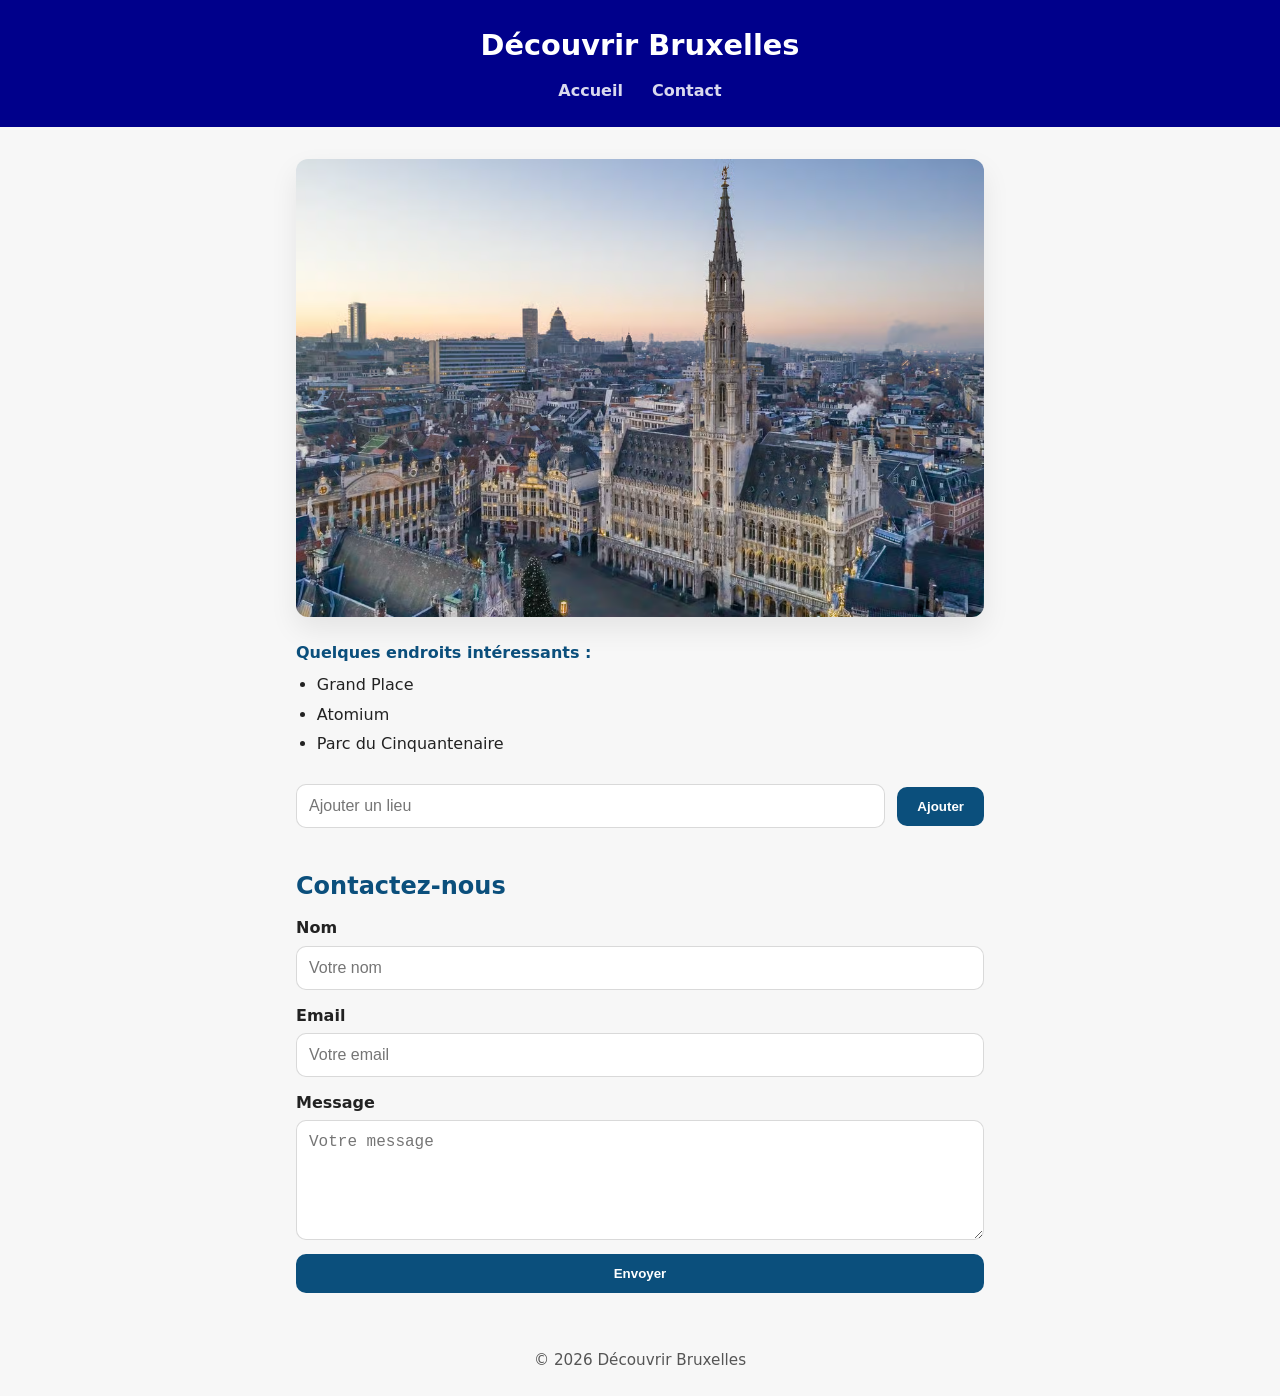
==== index.html @ bfa2476d "first commit" ====
<!DOCTYPE html>
<html lang="fr">
<head>
  <meta charset="UTF-8" />
  <meta name="viewport" content="width=device-width, initial-scale=1.0"/>
  <title>Découvrir Bruxelles</title>
  <link rel="stylesheet" href="style.css">
</head>
<body>

  <header>
    <h1>Découvrir Bruxelles</h1>
    <nav>
      <a href="#">Accueil</a>
      <a href="#">Contact</a>
    </nav>
  </header>

  <main>
    <img src="./Images/bruxelles.avif" alt="Vue aérienne de Bruxelles avec l'Hôtel de Ville"
    />

    <p class="label">Quelques endroits intéressants :</p>

    <ul id="liste-lieux">
      <li>Grand Place</li>
      <li>Atomium</li>
      <li>Parc du Cinquantenaire</li>
    </ul>

    <form class="add-form" id="form-lieu">
      <input type="text" id="input-lieu" placeholder="Ajouter un lieu" />
      <button type="submit">Ajouter</button>
    </form>

    <section class="contact">
      <h2>Contactez-nous</h2>
      <form class="contact-form" id="contact-form">
        <label>
          Nom
          <input type="text" id="contact-name" name="name" placeholder="Votre nom" required />
        </label>
        <label>
          Email
          <input type="email" id="contact-email" name="email" placeholder="Votre email" required />
        </label>
        <label>
          Message
          <textarea id="contact-message" name="message" placeholder="Votre message" required></textarea>
        </label>
        <button type="submit">Envoyer</button>
      </form>
    </section>
  </main>

  <footer>
    <p class="copyright">&copy; 2026 Découvrir Bruxelles</p>
  </footer>

  <script src="main.js"></script>
</body>
</html>
---- style.css ----
/* style.css - styles for Découvrir Bruxelles */

:root {
  --bg: #f7f7f7;
  --text: #222;
  --primary: #0b4f7c;
  --muted: #555;
  --card: white;
  --shadow: rgba(0, 0, 0, 0.08);
}

* {
  box-sizing: border-box;
}

body {
  margin: 0;
  font-family: system-ui, -apple-system, BlinkMacSystemFont, "Segoe UI", sans-serif;
  color: var(--text);
  background: var(--bg);
  line-height: 1.5;
}

header {
  padding: 1.5rem 1rem;
  background: #00008B;
  color: white;
  text-align: center;
}

header h1 {
  margin: 0;
  font-size: 1.8rem;
}

nav {
  margin-top: 0.75rem;
}

nav a {
  color: rgba(255, 255, 255, 0.85);
  text-decoration: none;
  margin: 0 0.75rem;
  font-weight: 600;
}

main {
  max-width: 720px;
  margin: 2rem auto;
  padding: 0 1rem;
}

main img {
  display: block;
  width: 100%;
  height: auto;
  border-radius: 12px;
  box-shadow: 0 12px 28px var(--shadow);
  margin-bottom: 1.5rem;
}

.label {
  font-weight: 700;
  color: var(--primary);
  margin-bottom: 0.5rem;
}

#liste-lieux {
  padding-left: 1.3rem;
  margin: 0 0 1.75rem;
}

#liste-lieux li {
  margin: 0.35rem 0;
}

.add-form {
  display: flex;
  gap: 0.75rem;
  flex-wrap: wrap;
  align-items: center;
  margin-top: 1rem;
}

.add-form input {
  flex: 1;
  padding: 0.75rem;
  border: 1px solid rgba(0,0,0,0.15);
  border-radius: 10px;
  font-size: 1rem;
}

.contact {
  margin-top: 2.5rem;
}

.contact h2 {
  margin: 0 0 0.75rem;
  font-size: 1.5rem;
  color: var(--primary);
}

.contact-form {
  display: grid;
  gap: 0.85rem;
}

.contact-form label {
  display: flex;
  flex-direction: column;
  font-weight: 600;
  gap: 0.35rem;
}

.contact-form input,
.contact-form textarea {
  padding: 0.75rem;
  border: 1px solid rgba(0,0,0,0.15);
  border-radius: 10px;
  font-size: 1rem;
  width: 100%;
}

.contact-form textarea {
  min-height: 120px;
  resize: vertical;
}

.contact-form button {
  align-self: flex-start;
  padding: 0.75rem 1.25rem;
  background: var(--primary);
  border: none;
  border-radius: 10px;
  color: white;
  cursor: pointer;
  font-weight: 600;
}

.contact-form button:hover {
  filter: brightness(1.05);
}

.add-form button {
  padding: 0.75rem 1.25rem;
  background: var(--primary);
  border: none;
  border-radius: 10px;
  color: white;
  cursor: pointer;
  font-weight: 600;
}

.add-form button:hover {
  filter: brightness(1.05);
}

.search-bar {
  margin-bottom: 0.75rem;
}

.search-bar input {
  width: 100%;
  padding: 0.75rem;
  border-radius: 10px;
  border: 1px solid rgba(0, 0, 0, 0.15);
  font-size: 1rem;
}

footer {
  padding: 1.5rem 1rem;
  text-align: center;
  color: var(--muted);
  font-size: 0.95rem;
}

footer .copyright {
  margin: 0;
}
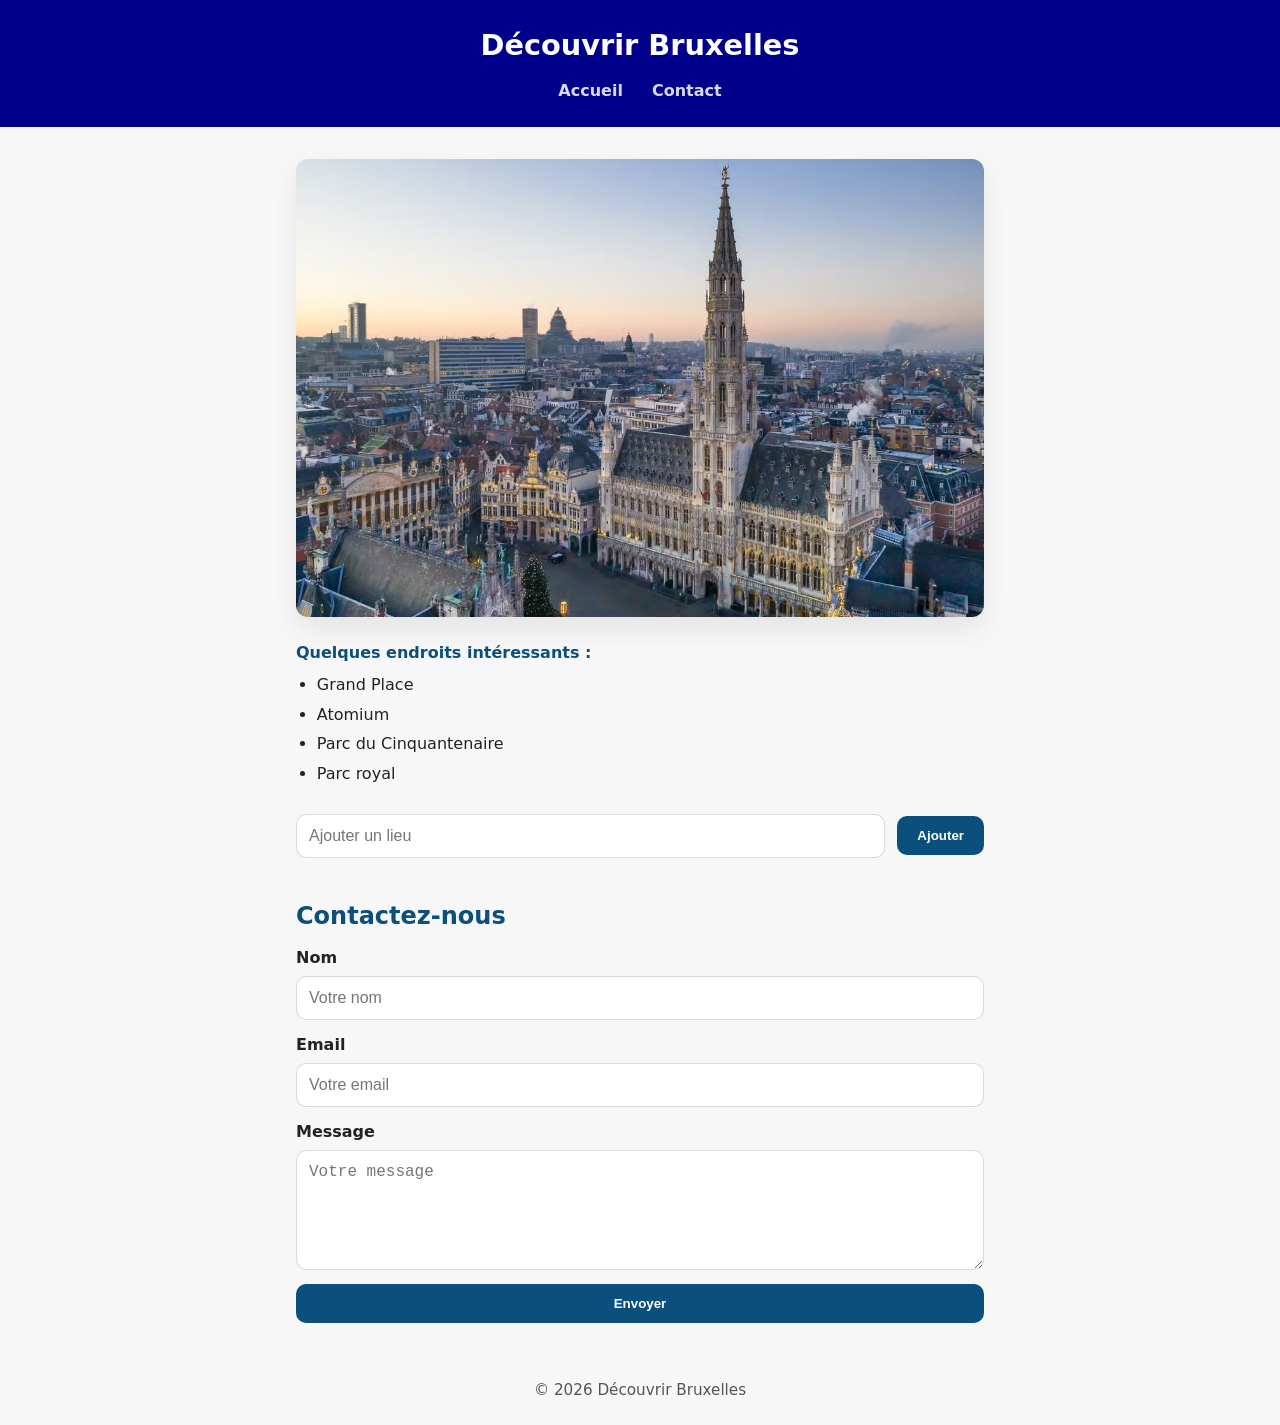
==== commit bc6164e4: "add new point of interest" ====
--- a/index.html
+++ b/index.html
@@ -26,6 +26,7 @@
       <li>Grand Place</li>
       <li>Atomium</li>
       <li>Parc du Cinquantenaire</li>
+       <li>Parc royal</li>
     </ul>
 
     <form class="add-form" id="form-lieu">
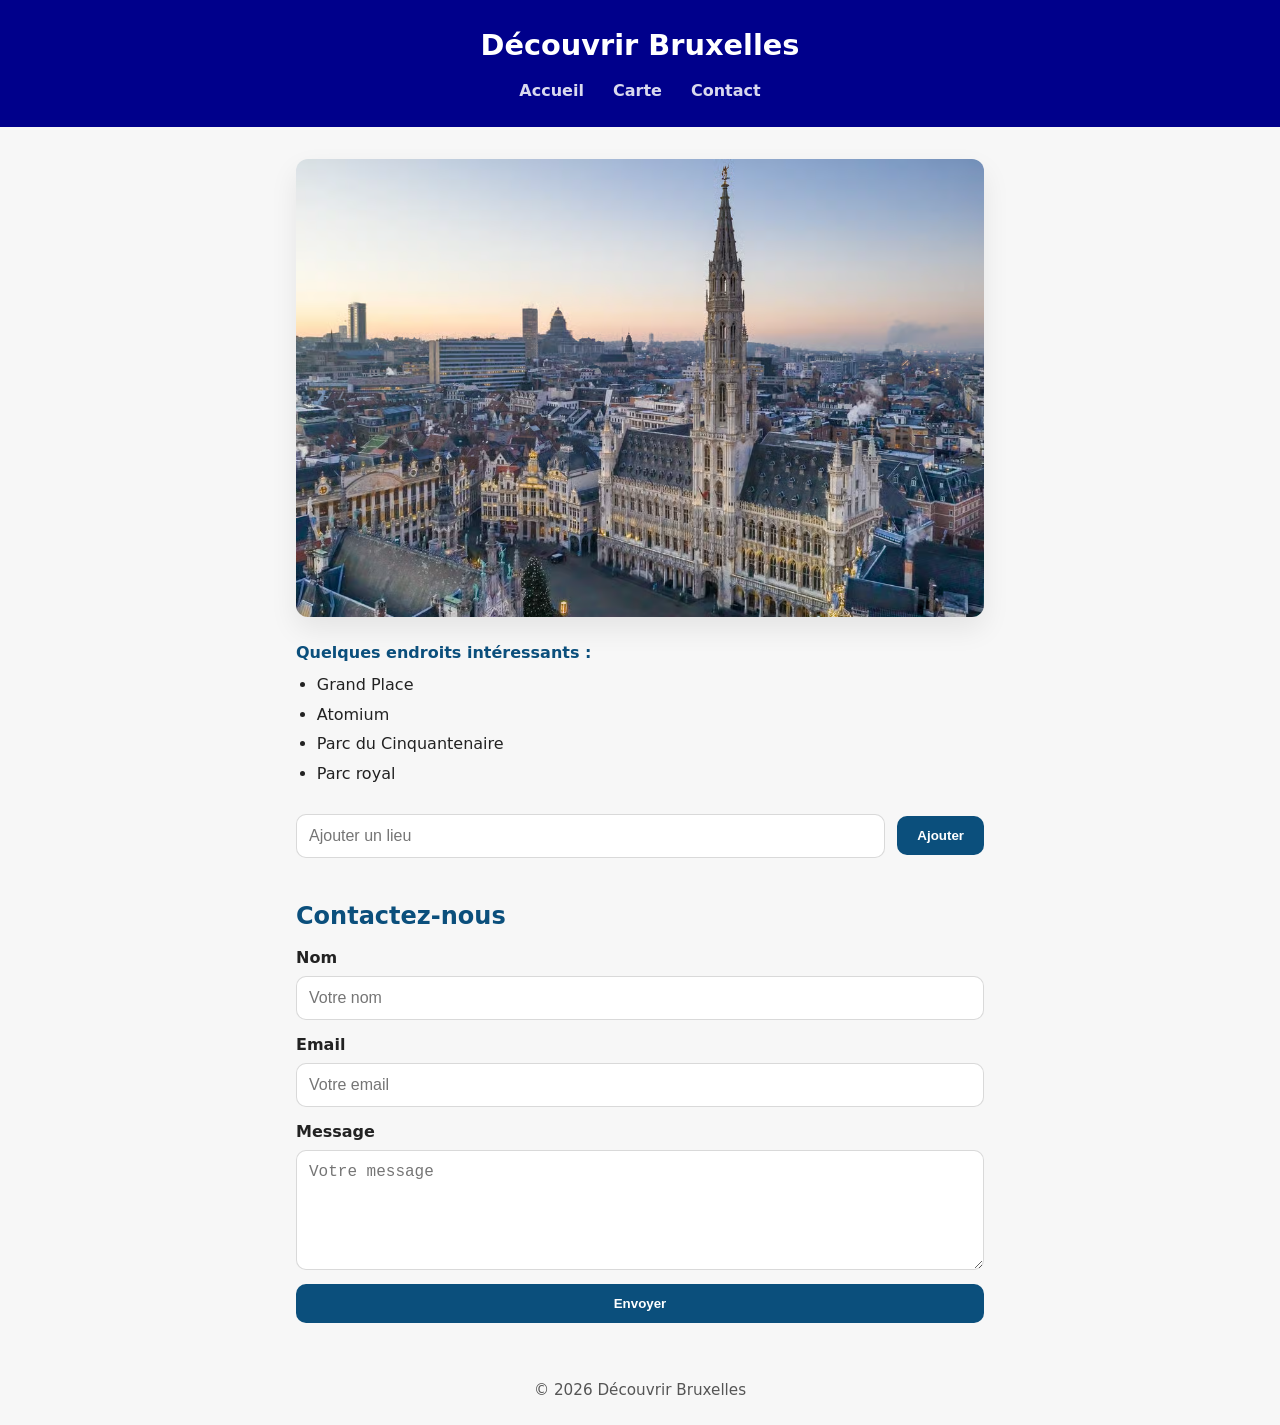
==== commit ce4d0217: "Carte interactive" ====
--- a/index.html
+++ b/index.html
@@ -11,8 +11,9 @@
   <header>
     <h1>Découvrir Bruxelles</h1>
     <nav>
-      <a href="#">Accueil</a>
-      <a href="#">Contact</a>
+      <a href="Index.html">Accueil</a>
+      <a href="map.html">Carte</a>
+      <a href="#contact">Contact</a>
     </nav>
   </header>
 
@@ -34,7 +35,7 @@
       <button type="submit">Ajouter</button>
     </form>
 
-    <section class="contact">
+    <section class="contact" id="contact">
       <h2>Contactez-nous</h2>
       <form class="contact-form" id="contact-form">
         <label>
--- a/style.css
+++ b/style.css
@@ -141,6 +141,14 @@
   filter: brightness(1.05);
 }
 
+.map {
+  margin-top: 2rem;
+  height: 450px;
+  border-radius: 12px;
+  overflow: hidden;
+  box-shadow: 0 12px 28px var(--shadow);
+}
+
 .add-form button {
   padding: 0.75rem 1.25rem;
   background: var(--primary);
